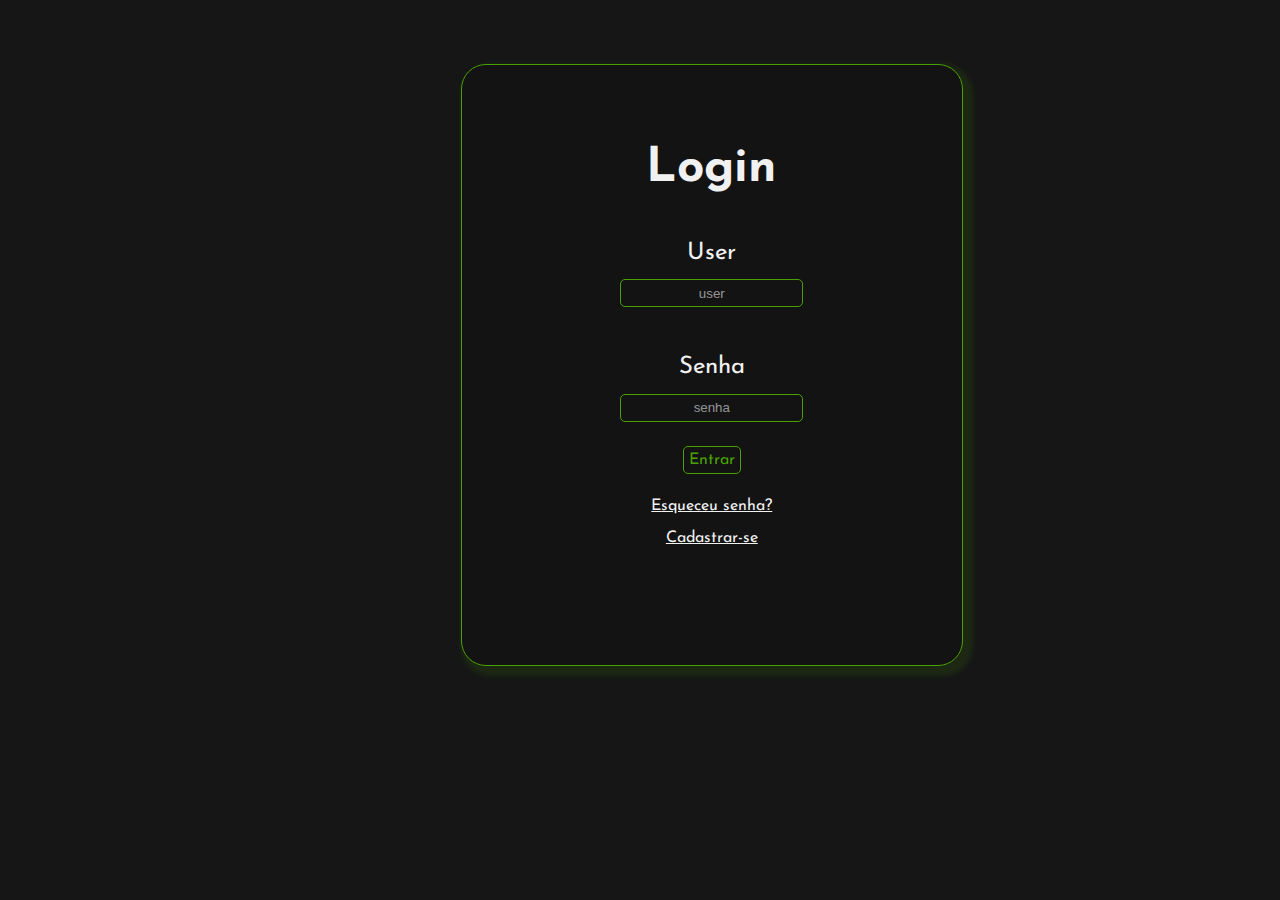
==== index.html @ ccffc452 "concluida" ====
<!DOCTYPE html>
<html lang="pt-br">
<head>
    <meta charset="UTF-8">
    <meta http-equiv="X-UA-Compatible" content="IE=edge">
    <meta name="viewport" content="width=device-width, initial-scale=1.0">
    <title>Leading page</title>
    <link rel="shortcut icon" href="assets/favicon.ico" type="image/x-icon">
    <link rel="stylesheet" href="css/reset.css">
    <link rel="stylesheet" href="css/style.css">
    <link rel="stylesheet" href="css/cadastro.css">
</head>
<body>
    
    <main id="cadastro">
        <h1 class="cadastro__titulo">Login</h1>
        <div>
            <form class="cadastro__form">
                <label class="cadastro__form_user">User</label>
                <input type="text" class="cadastro__form_userInput" placeholder="user" required>
                <label class="cadastro__form_senha">Senha</label>
                <input type="password" pattern="^(?=.*[a-z])(?=.*[A-Z])(?=.*\d)(?=.*[@$!%*?&])[A-Za-z\d@$!%*?&]{8,}$" class="cadastro__form_senhaInput" placeholder="senha" required>
                <button class="cadastro__botao">Entrar</button>
            </form>
        </div>
        <div>
            <h2><a href="esqueceu_senha.html">Esqueceu senha?</a></h2>
            <h2 class="cadastrar"><a href="cadastro.html">Cadastrar-se</a></h2>
        </div>
    </main>
</body>
</html>
---- css/style.css ----
@import url('https://fonts.googleapis.com/css2?family=Josefin+Sans:wght@300;500;700&display=swap');

:root {
    --fonte: 'Josefin Sans', sans-serif;
    --verde: rgb(73, 161, 0);
    --sombra: rgba(72, 161, 0, 0.137);
    --branco: rgb(241, 241, 241);
    --cinza: rgba(255, 255, 255, 0.555);
}

body {
    font-family: var(--fonte);
    color: var(--branco);
    background-color: rgb(22, 22, 22);
}

a {
    color: var(--branco);
}

a:hover {
    color: var(--verde);
}

::placeholder {
    text-align: center;
    color: var(--cinza);
}
---- css/cadastro.css ----
#cadastro {
    background-color: rgb(19, 19, 19);
    border: solid 0.5px var(--verde);
    border-radius: 25px;
    box-shadow: 5px 5px 5px 5px var(--sombra);
    display: flex;
    flex-direction: column;
    height: 600px;
    margin-left: 36%;
    margin-top: 5%;
    text-align: center;
    transition: 0.2s;
    width: 500px;
}

.cadastro__titulo {
    font-family: var(--font);
    font-size: 3rem;
    font-weight: bold;
    margin-bottom: 3rem;
    padding-top: 5rem;
}

.cadastro__form {
    align-items: center;
    display: flex;
    flex-direction: column;
}

.cadastro__form_user {
    font-size: 1.5rem;
}

.cadastro__form_senha {
    font-size: 1.5rem;
    margin-top: 3rem;
}

.cadastro__form_senhaInput, .cadastro__form_userInput {
    background: transparent;
    border: solid 0.5px var(--verde);
    border-radius: 5px;
    color: white;
    height: 1.5rem;
    margin-top: 0.9rem;
}

.cadastro__botao {
    background: transparent;
    border: solid 0.5px var(--verde);
    border-radius: 5px;
    color: var(--verde);
    cursor: pointer;
    font-family: var(--font);
    font-size: 1rem;
    margin-bottom: 1.5rem;
    margin-top: 1.5rem;
    padding: 5px 5px;
    transition: 0.5s;
}

.cadastro__botao:hover {
    background: var(--verde);
    color: white;
}

.cadastrar {
    margin-top: 1rem;
}
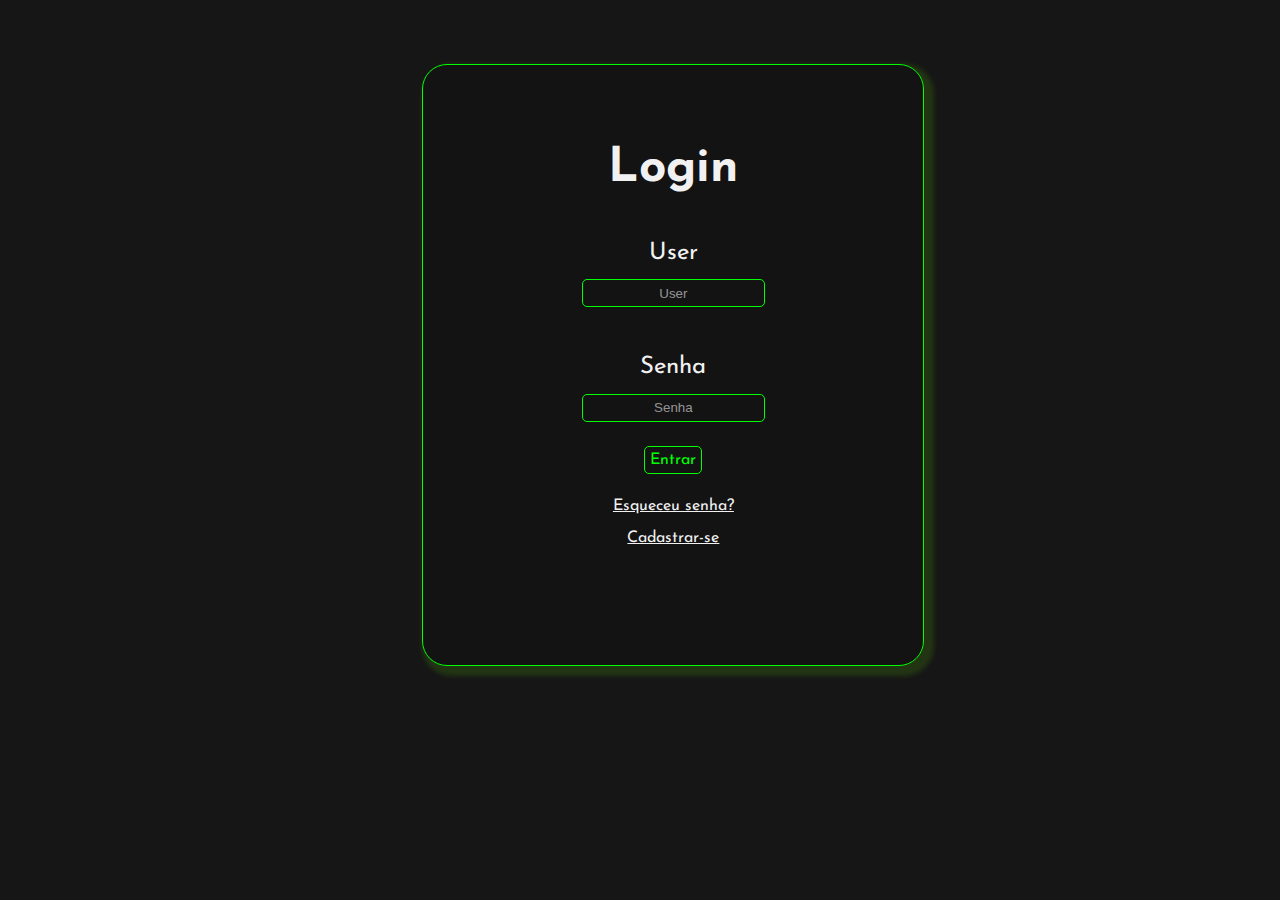
==== commit 0e6abff9: "Página de cadastro concluida" ====
--- a/index.html
+++ b/index.html
@@ -4,23 +4,23 @@
     <meta charset="UTF-8">
     <meta http-equiv="X-UA-Compatible" content="IE=edge">
     <meta name="viewport" content="width=device-width, initial-scale=1.0">
-    <title>Leading page</title>
+    <title>Login</title>
     <link rel="shortcut icon" href="assets/favicon.ico" type="image/x-icon">
     <link rel="stylesheet" href="css/reset.css">
     <link rel="stylesheet" href="css/style.css">
-    <link rel="stylesheet" href="css/cadastro.css">
+    <link rel="stylesheet" href="css/login.css">
 </head>
 <body>
     
-    <main id="cadastro">
-        <h1 class="cadastro__titulo">Login</h1>
+    <main id="login">
+        <h1 class="login__titulo">Login</h1>
         <div>
-            <form class="cadastro__form">
-                <label class="cadastro__form_user">User</label>
-                <input type="text" class="cadastro__form_userInput" placeholder="user" required>
-                <label class="cadastro__form_senha">Senha</label>
-                <input type="password" pattern="^(?=.*[a-z])(?=.*[A-Z])(?=.*\d)(?=.*[@$!%*?&])[A-Za-z\d@$!%*?&]{8,}$" class="cadastro__form_senhaInput" placeholder="senha" required>
-                <button class="cadastro__botao">Entrar</button>
+            <form class="login__form">
+                <label class="login__form_user">User</label>
+                <input type="text" class="login__form_userInput" placeholder="User" required>
+                <label class="login__form_senha">Senha</label>
+                <input type="password" pattern="^(?=.*[a-z])(?=.*[A-Z])(?=.*\d)(?=.*[@$!%*?&])[A-Za-z\d@$!%*?&]{8,}$" class="login__form_senhaInput" placeholder="Senha" required>
+                <button class="login__botao">Entrar</button>
             </form>
         </div>
         <div>
--- a/css/style.css
+++ b/css/style.css
@@ -2,8 +2,8 @@
 
 :root {
     --fonte: 'Josefin Sans', sans-serif;
-    --verde: rgb(73, 161, 0);
-    --sombra: rgba(72, 161, 0, 0.137);
+    --verde: #0f0;
+    --sombra: rgba(115, 255, 0, 0.137);
     --branco: rgb(241, 241, 241);
     --cinza: rgba(255, 255, 255, 0.555);
 }
--- a/css/login.css
+++ b/css/login.css
@@ -0,0 +1,69 @@
+#login {
+    background-color: rgb(19, 19, 19);
+    border: solid 0.5px var(--verde);
+    border-radius: 25px;
+    box-shadow: 5px 5px 5px 5px var(--sombra);
+    display: flex;
+    flex-direction: column;
+    height: 600px;
+    margin-left: 33%;
+    margin-top: 5%;
+    text-align: center;
+    transition: 0.2s;
+    width: 500px;
+}
+
+.login__titulo {
+    font-family: var(--font);
+    font-size: 3rem;
+    font-weight: bold;
+    margin-bottom: 3rem;
+    padding-top: 5rem;
+}
+
+.login__form {
+    align-items: center;
+    display: flex;
+    flex-direction: column;
+}
+
+.login__form_user {
+    font-size: 1.5rem;
+}
+
+.login__form_senha {
+    font-size: 1.5rem;
+    margin-top: 3rem;
+}
+
+.login__form_senhaInput, .login__form_userInput {
+    background: transparent;
+    border: solid 0.5px var(--verde);
+    border-radius: 5px;
+    color: white;
+    height: 1.5rem;
+    margin-top: 0.9rem;
+}
+
+.login__botao {
+    background: transparent;
+    border: solid 0.5px var(--verde);
+    border-radius: 5px;
+    color: var(--verde);
+    cursor: pointer;
+    font-family: var(--font);
+    font-size: 1rem;
+    margin-bottom: 1.5rem;
+    margin-top: 1.5rem;
+    padding: 5px 5px;
+    transition: 0.5s;
+}
+
+.login__botao:hover {
+    background: var(--verde);
+    color: white;
+}
+
+.cadastrar {
+    margin-top: 1rem;
+}